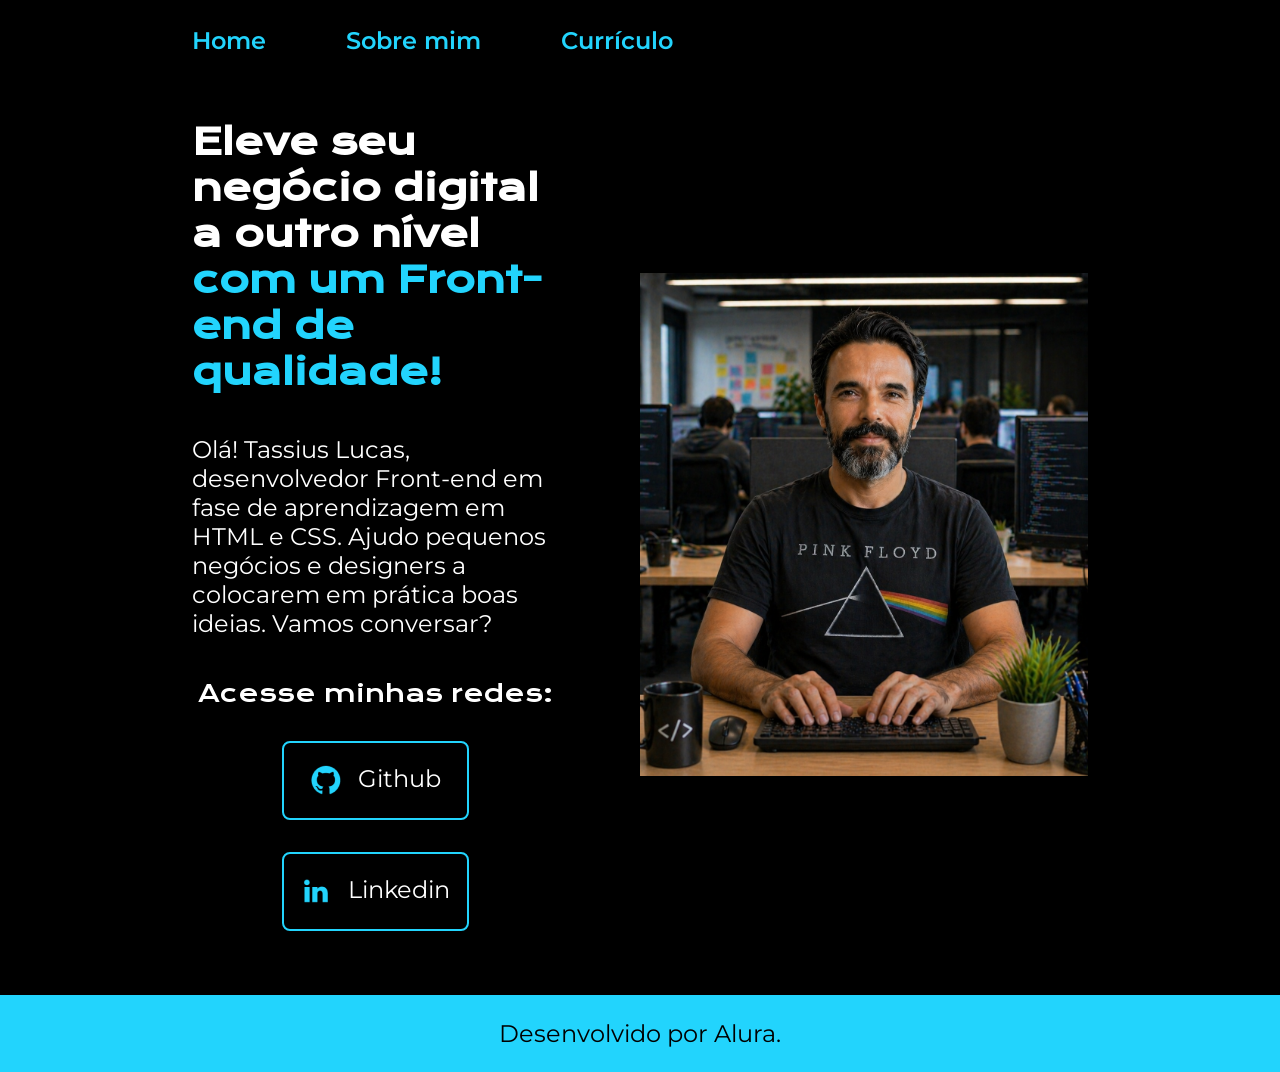
==== index.html @ c80f50c9 "Merge branch 'main' into master" ====
<!DOCTYPE html>
<html lang="pt-br">
<head>
    <meta charset="UTF-8">
    <meta http-equiv="X-UA-Compatible" content="IE=edge">
    <meta name="viewport" content="width=device-width, initial-scale=1.0">
    <title>Portfólio</title>
    <link rel="stylesheet" href="./styles/style.css">
</head>
<body>
    <header class="cabecalho">
        <nav class="cabecalho__menu">
            <a class="cabecalho__menu__link" href="index.html">Home</a>
            <a class="cabecalho__menu__link" href="about.html">Sobre mim</a>
            <a class="cabecalho__menu__link" href="curriculo.html">Currículo</a>
        </nav>
    </header>
    <main class="apresentacao">
        <section class="apresentacao__conteudo">
            <h1 class="apresentacao__conteudo__titulo">Eleve seu negócio digital a outro nível <strong class="titulo-destaque">com um Front-end de qualidade!</strong></h1>
            <p class="apresentacao__conteudo__texto">Olá! Tassius Lucas, desenvolvedor Front-end em fase de aprendizagem em HTML e CSS. Ajudo pequenos negócios e designers a colocarem em prática boas ideias. Vamos conversar? </p>
            <div class="apresentacao__links">
                <h2 class="apresentacao__links__subtitulo">Acesse minhas redes:</h2>
                <a class="apresentacao__links__navegacao" href="https://github.com/tassiusprog">
                <img src="./assets/logo_github.png">
                    Github
                </a>
                <a class="apresentacao__links__navegacao" href="https://linkedin.com/in/tassiusprog">
                    <img src="./assets/logo_linkedin.png">
                    Linkedin
                </a>
            </div>
            
        </section>
        <img class="apresentacao__imagem" src="/assets/foto_lucas.png" alt="Foto da Joana Santos programando">
    </main>
    <footer class="rodape">
        <p>Desenvolvido por Alura.</p>
    </footer>
</body>
</html>
---- styles/style.css ----
@import url('https://fonts.googleapis.com/css2?family=Krona+One&family=Montserrat:ital,wght@0,100..900;1,100..900&display=swap');

:root {
    --cor-primaria: #000000;
    --cor-secundaria: #ffffff;
    --cor-terciaria: #22D4FD;
    --cor-hover: #272727;

    --fonte-primaria: "krona one", sans-serif;
    --fonte-secundaria: "montserrat", sans-serif;
}

*{
    margin: 0;
    padding: 0;
}

body {
    box-sizing: border-box;
    background-color: var(--cor-primaria);
    color: var(--cor-secundaria); 
}

.cabecalho{
    padding: 2% 0% 0% 15%;
}

.cabecalho__menu{
    display: flex;
    gap: 80px;
}

.cabecalho__menu__link {
    font-size: 1.5rem;
    font-family: var(--fonte-secundaria);
    font-weight: 600;
    color: var(--cor-terciaria);
    text-decoration: none;
}

.apresentacao {
    padding: 5% 15%;
    display: flex;
    align-items: center;
    justify-content: space-between;
    gap: 82px;
}

.apresentacao__conteudo {
    width: 50%;
    display: flex;
    flex-direction: column;
    gap: 40px;
}

.apresentacao__conteudo__titulo {
    font-size: 2.25rem;
    font-family: var(--fonte-primaria);
}

.titulo-destaque {
    color: var(--cor-terciaria);
}

.apresentacao__conteudo__texto {
    font-size: 1.5rem;
    font-family: var(--fonte-secundaria);
}

.apresentacao__conteudo__texto a {
    text-decoration: none;
    color: var(--cor-terciaria);
}

.apresentacao__links {
    display: flex;
    flex-direction: column;
    justify-content: space-between;
    align-items: center;
    gap: 32px;
}

.apresentacao__links__subtitulo {
    font-size: 1.5r;
    font-family: var(--fonte-primaria);
    font-weight: 400;
}

.apresentacao__links__navegacao {
    display: flex;
    justify-content: center;
    gap: 16px;
    border: 2px solid var(--cor-terciaria);
    width: 50%;
    text-align: center;
    border-radius: 8px;
    font-size: 1.5rem;
    font-weight: 400;
    padding: 21.5px 0;
    text-decoration: none;
    color:  var(--cor-secundaria);
    font-family: var(--fonte-secundaria);
}

.apresentacao__links__link:hover {
    background-color: var(--cor-hover);
    color: var(--cor-primaria);
    transition: 0.3s;
}

.apresentacao__imagem {
    width: 50%;
}    

.rodape {
    padding: 24px;
    color: var(--cor-primaria);
    background-color: var(--cor-terciaria);
    text-align: center;
    font-size: 1.5rem;
    font-family: var(--fonte-secundaria);
    font-weight: 400;
}


@media (max-width: 1200px) {
    .cabecalho {
        padding: 10%;        
    }

    .cabecalho__menu {
        justify-content: center;
    }

    .apresentacao {
        flex-direction: column-reverse;
        padding: 5%;
    }     

    .apresentacao__conteudo {
        width: auto;
    }
}
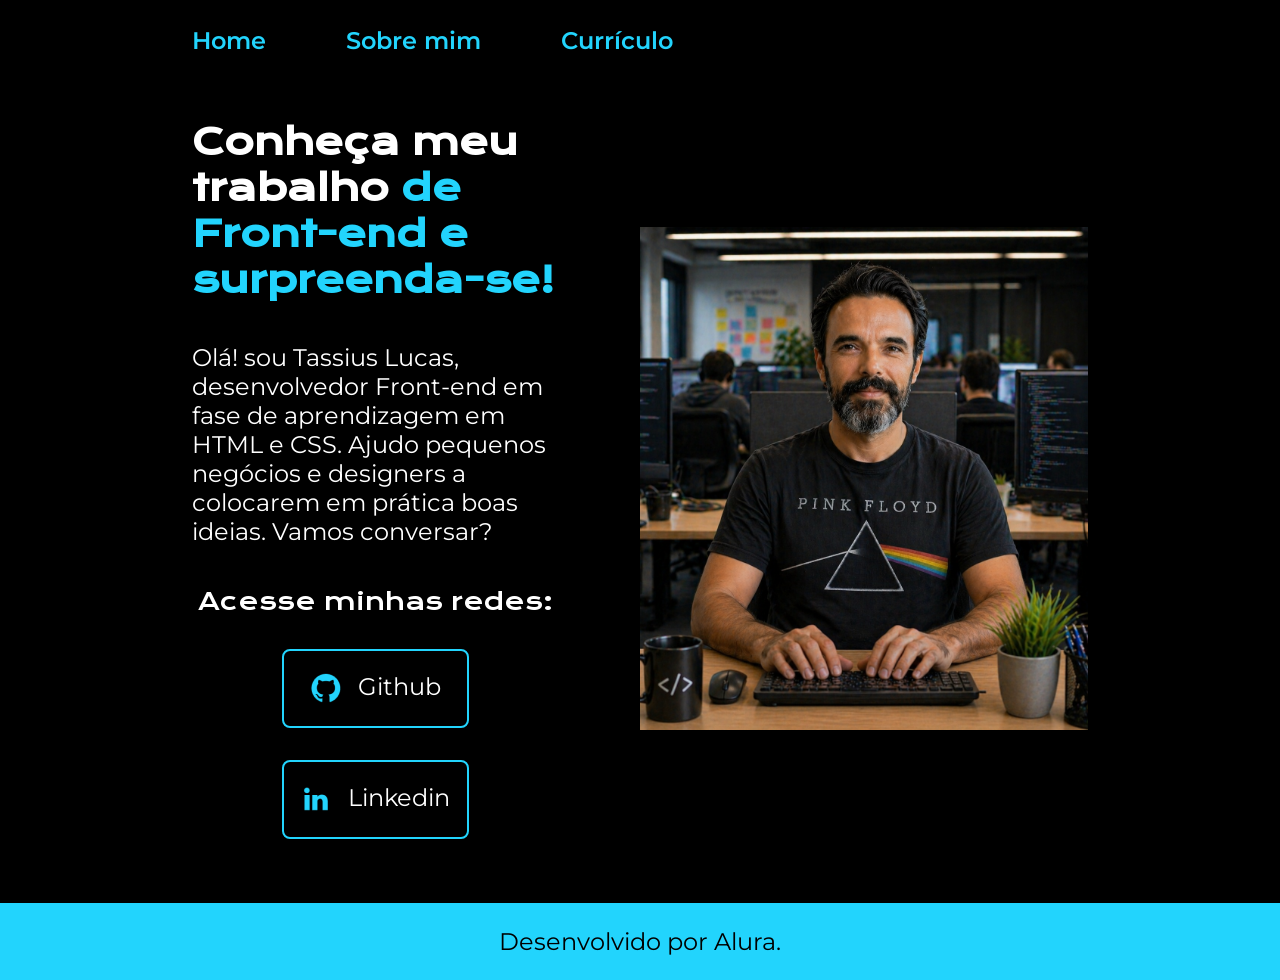
==== commit 9a854d05: "ajustando texto de apresentacao" ====
--- a/index.html
+++ b/index.html
@@ -17,8 +17,8 @@
     </header>
     <main class="apresentacao">
         <section class="apresentacao__conteudo">
-            <h1 class="apresentacao__conteudo__titulo">Eleve seu negócio digital a outro nível <strong class="titulo-destaque">com um Front-end de qualidade!</strong></h1>
-            <p class="apresentacao__conteudo__texto">Olá! Tassius Lucas, desenvolvedor Front-end em fase de aprendizagem em HTML e CSS. Ajudo pequenos negócios e designers a colocarem em prática boas ideias. Vamos conversar? </p>
+            <h1 class="apresentacao__conteudo__titulo">Conheça meu trabalho <strong class="titulo-destaque">de Front-end e surpreenda-se!</strong></h1>
+            <p class="apresentacao__conteudo__texto">Olá! sou Tassius Lucas, desenvolvedor Front-end em fase de aprendizagem em HTML e CSS. Ajudo pequenos negócios e designers a colocarem em prática boas ideias. Vamos conversar? </p>
             <div class="apresentacao__links">
                 <h2 class="apresentacao__links__subtitulo">Acesse minhas redes:</h2>
                 <a class="apresentacao__links__navegacao" href="https://github.com/tassiusprog">
@@ -32,7 +32,7 @@
             </div>
             
         </section>
-        <img class="apresentacao__imagem" src="/assets/foto_lucas.png" alt="Foto da Joana Santos programando">
+        <img class="apresentacao__imagem" src="/assets/foto_lucas.png" alt="Foto do Tassius Lucas programando">
     </main>
     <footer class="rodape">
         <p>Desenvolvido por Alura.</p>
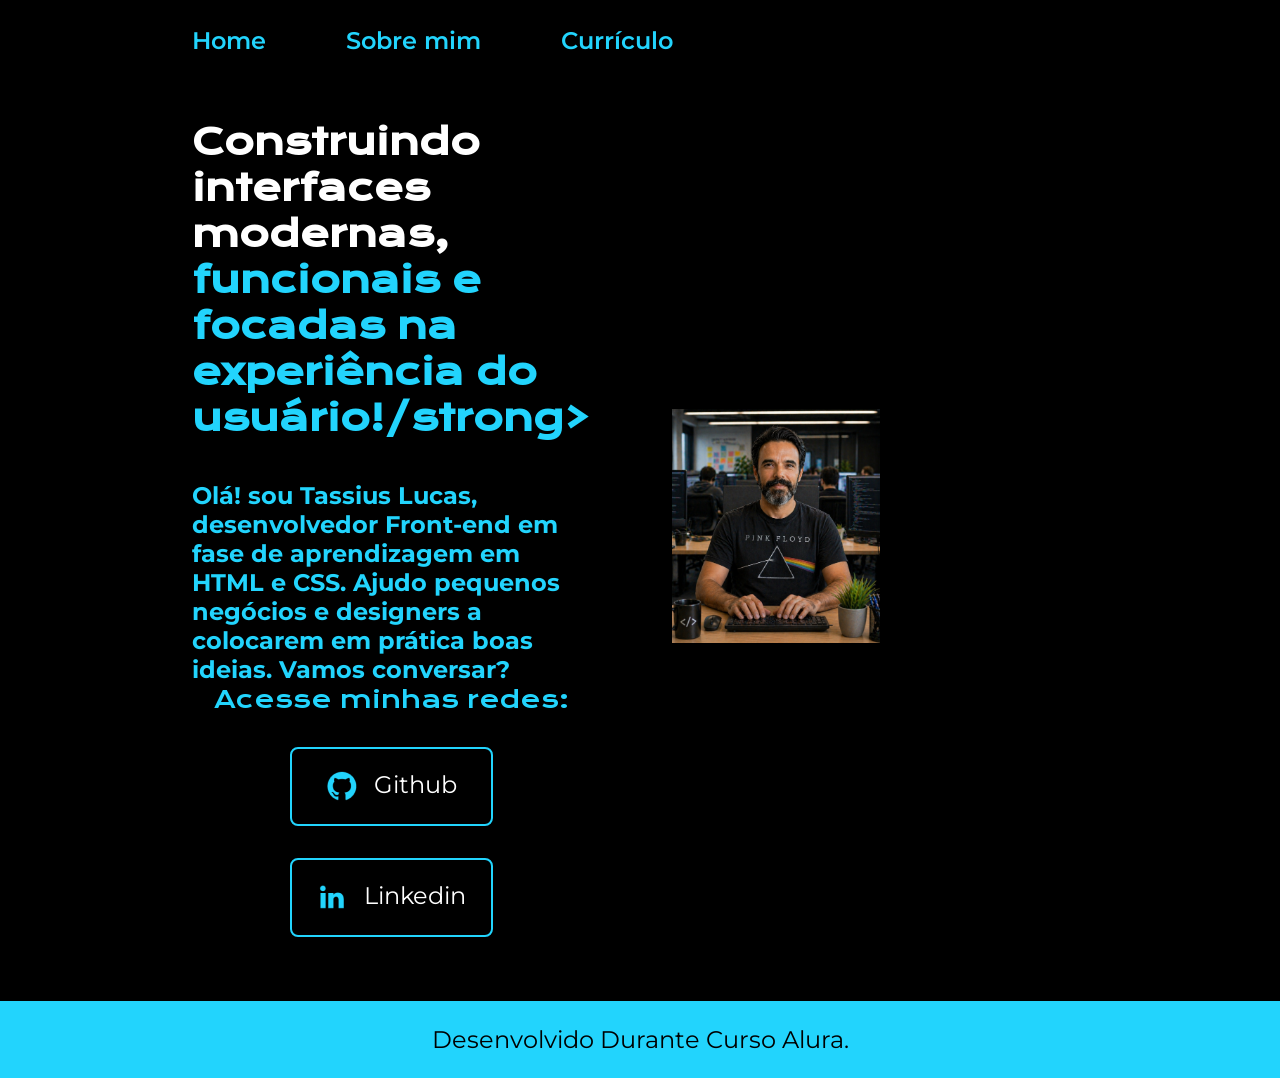
==== commit 4e8500dc: "ajuste titulo principal" ====
--- a/index.html
+++ b/index.html
@@ -17,7 +17,7 @@
     </header>
     <main class="apresentacao">
         <section class="apresentacao__conteudo">
-            <h1 class="apresentacao__conteudo__titulo">Conheça meu trabalho <strong class="titulo-destaque">de Front-end e surpreenda-se!</strong></h1>
+            <h1 class="apresentacao__conteudo__titulo">Construindo interfaces modernas, <strong class="titulo-destaque">funcionais e focadas na experiência do usuário!/strong></h1>
             <p class="apresentacao__conteudo__texto">Olá! sou Tassius Lucas, desenvolvedor Front-end em fase de aprendizagem em HTML e CSS. Ajudo pequenos negócios e designers a colocarem em prática boas ideias. Vamos conversar? </p>
             <div class="apresentacao__links">
                 <h2 class="apresentacao__links__subtitulo">Acesse minhas redes:</h2>
@@ -32,10 +32,10 @@
             </div>
             
         </section>
-        <img class="apresentacao__imagem" src="/assets/foto_lucas.png" alt="Foto do Tassius Lucas programando">
+        <img class="apresentacao__imagem" src="/assets/foto_lucas.png" alt="Foto da Tassius programando">
     </main>
     <footer class="rodape">
-        <p>Desenvolvido por Alura.</p>
+        <p>Desenvolvido Durante Curso Alura.</p>
     </footer>
 </body>
 </html>
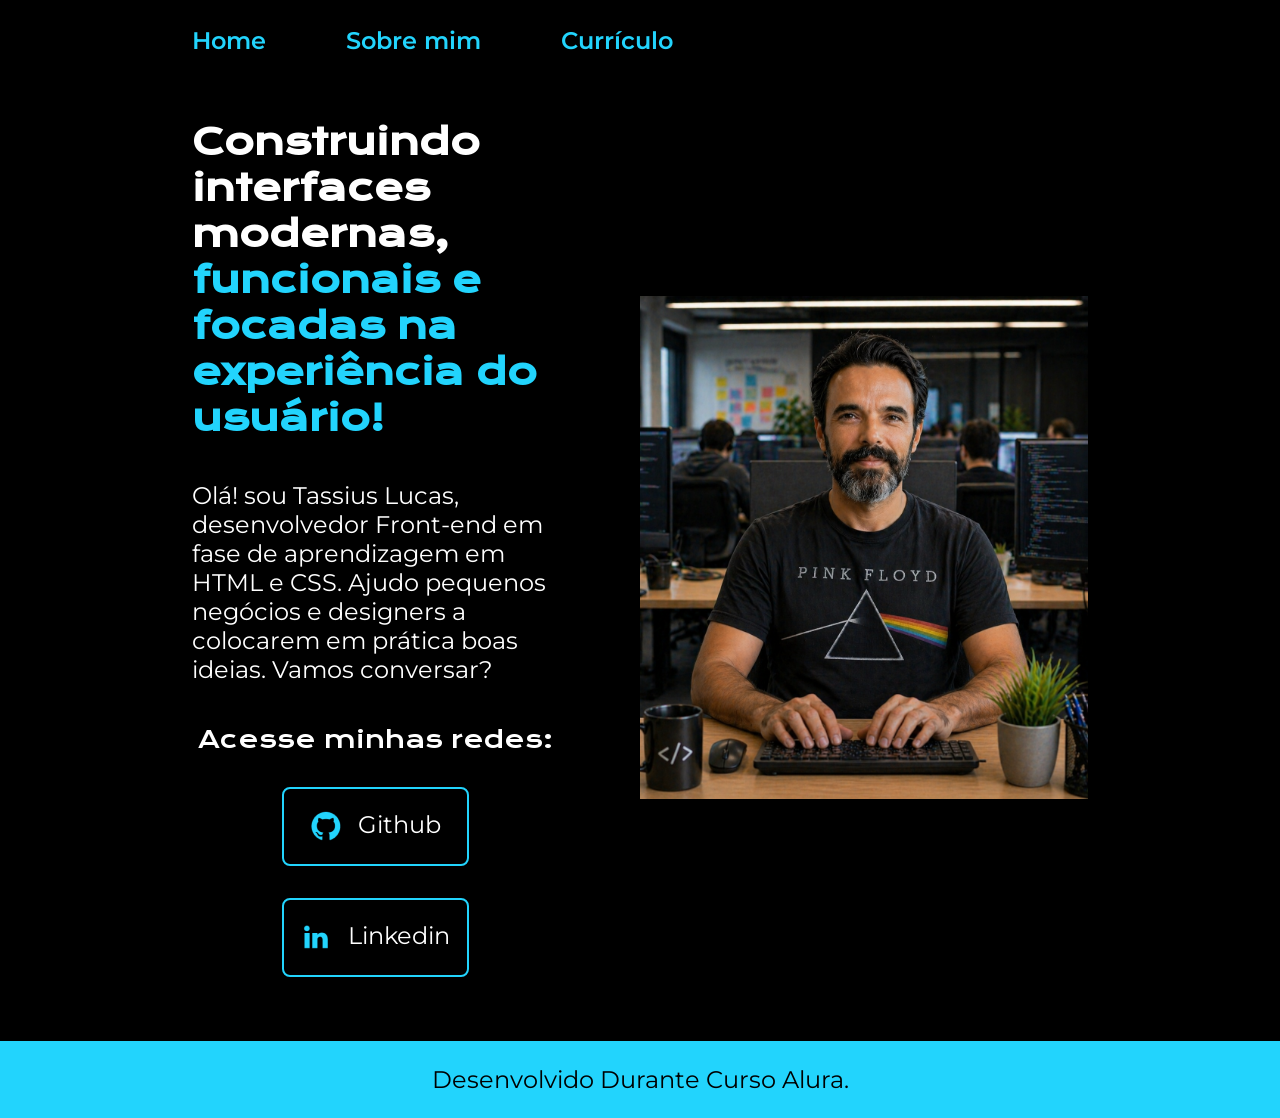
==== commit 47576777: "Correcao Texto Titulo" ====
--- a/index.html
+++ b/index.html
@@ -17,7 +17,7 @@
     </header>
     <main class="apresentacao">
         <section class="apresentacao__conteudo">
-            <h1 class="apresentacao__conteudo__titulo">Construindo interfaces modernas, <strong class="titulo-destaque">funcionais e focadas na experiência do usuário!/strong></h1>
+            <h1 class="apresentacao__conteudo__titulo">Construindo interfaces modernas, <strong class="titulo-destaque">funcionais e focadas na experiência do usuário!</strong></h1>
             <p class="apresentacao__conteudo__texto">Olá! sou Tassius Lucas, desenvolvedor Front-end em fase de aprendizagem em HTML e CSS. Ajudo pequenos negócios e designers a colocarem em prática boas ideias. Vamos conversar? </p>
             <div class="apresentacao__links">
                 <h2 class="apresentacao__links__subtitulo">Acesse minhas redes:</h2>
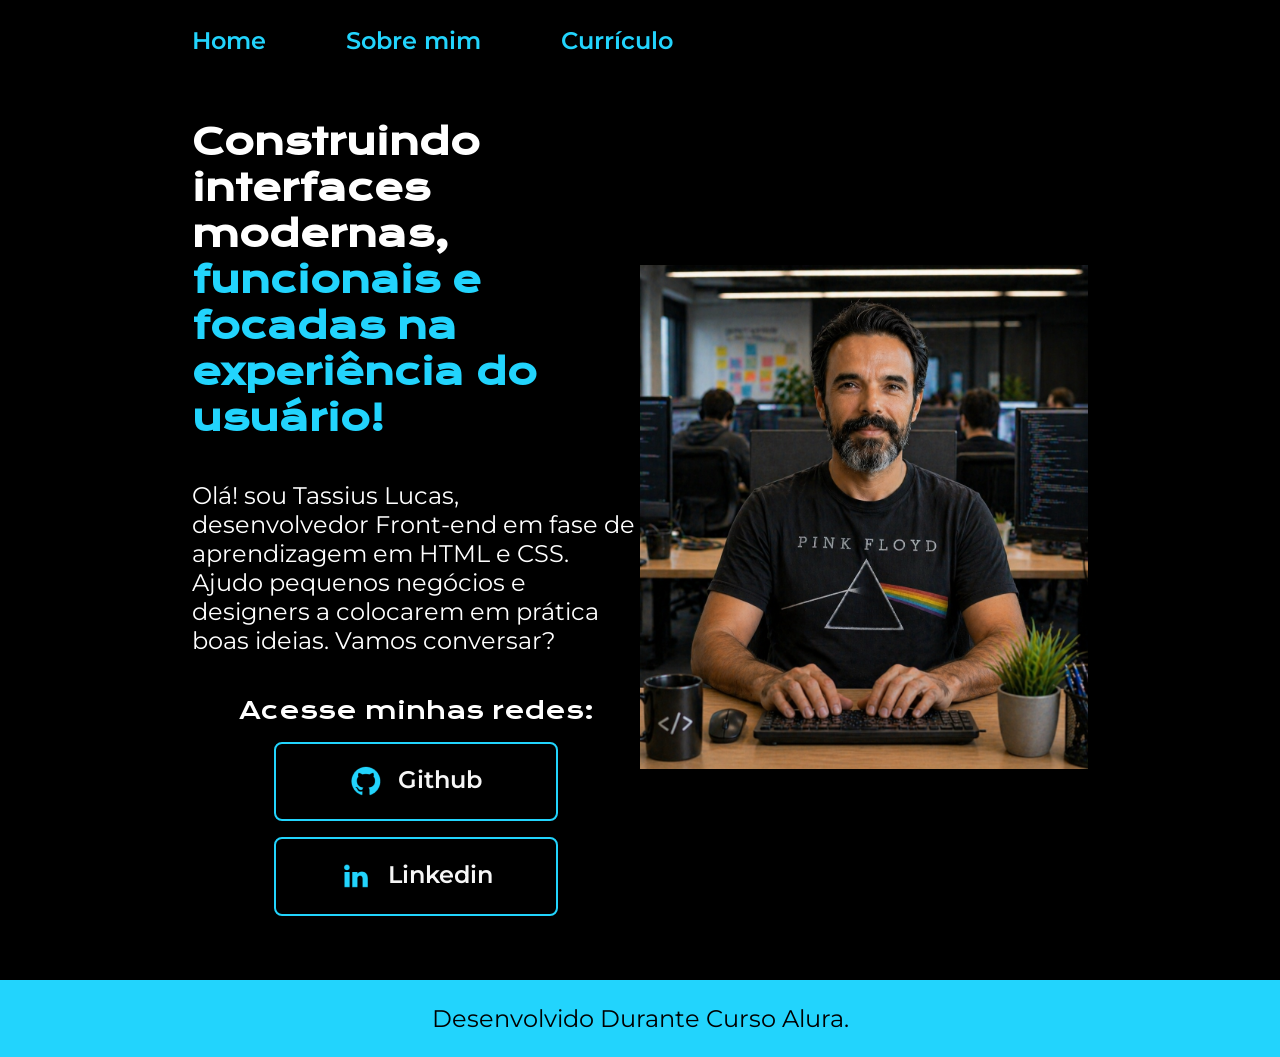
==== commit 4d27f57e: "botoes redes sociais" ====
--- a/index.html
+++ b/index.html
@@ -18,14 +18,14 @@
     <main class="apresentacao">
         <section class="apresentacao__conteudo">
             <h1 class="apresentacao__conteudo__titulo">Construindo interfaces modernas, <strong class="titulo-destaque">funcionais e focadas na experiência do usuário!</strong></h1>
-            <p class="apresentacao__conteudo__texto">Olá! sou Tassius Lucas, desenvolvedor Front-end em fase de aprendizagem em HTML e CSS. Ajudo pequenos negócios e designers a colocarem em prática boas ideias. Vamos conversar? </p>
+            <p class="apresentacao__conteudo__texto">Olá! sou Tassius Lucas, desenvolvedor Front-end em fase de aprendizagem em HTML e CSS. Ajudo pequenos negócios e designers a colocarem em prática boas ideias. Vamos conversar?</p>
             <div class="apresentacao__links">
                 <h2 class="apresentacao__links__subtitulo">Acesse minhas redes:</h2>
-                <a class="apresentacao__links__navegacao" href="https://github.com/tassiusprog">
+                <a class="apresentacao__links__navegacao apresentacao__links__link" href="https://github.com/tassiusprog">
                 <img src="./assets/logo_github.png">
                     Github
                 </a>
-                <a class="apresentacao__links__navegacao" href="https://linkedin.com/in/tassiusprog">
+                <a class="apresentacao__links__navegacao apresentacao__links__link" href="https://linkedin.com/in/tassiusprog">
                     <img src="./assets/logo_linkedin.png">
                     Linkedin
                 </a>
--- a/styles/style.css
+++ b/styles/style.css
@@ -39,11 +39,10 @@
 }
 
 .apresentacao {
-    padding: 5% 15%;
     display: flex;
     align-items: center;
     justify-content: space-between;
-    gap: 82px;
+    padding: 5% 15%;
 }
 
 .apresentacao__conteudo {
@@ -77,7 +76,7 @@
     flex-direction: column;
     justify-content: space-between;
     align-items: center;
-    gap: 32px;
+    gap: 16px;
 }
 
 .apresentacao__links__subtitulo {
@@ -106,6 +105,21 @@
     background-color: var(--cor-hover);
     color: var(--cor-primaria);
     transition: 0.3s;
+}
+
+.apresentacao__links__link {
+    display: flex;
+    justify-content: center;
+    gap: 16px;
+    border: 2px solid #22D4FD;
+    width: 280px;
+    text-align: center;
+    border-radius: 8px;
+    font-size: 24px;
+    font-weight: 600;
+    padding: 21.5px 0;
+    text-decoration: none;
+    color: #F6F6F6;
 }
 
 .apresentacao__imagem {
